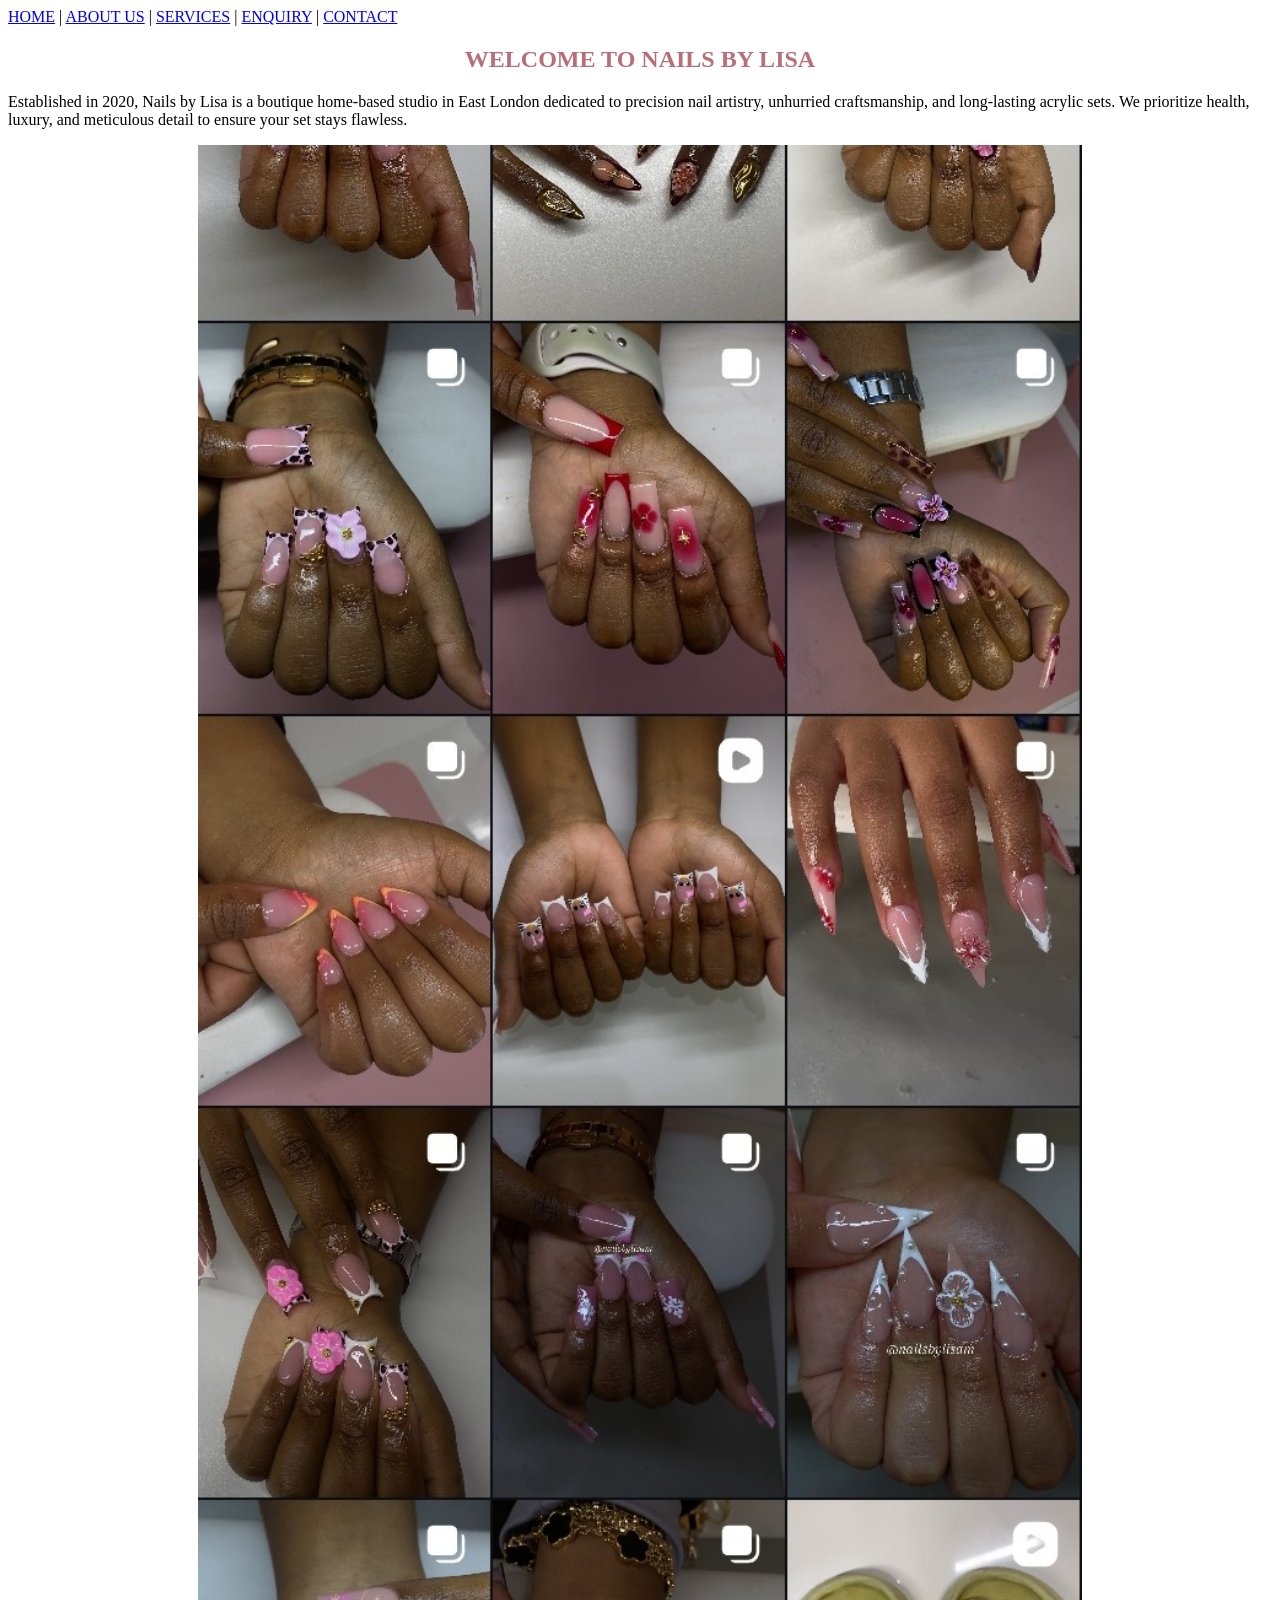
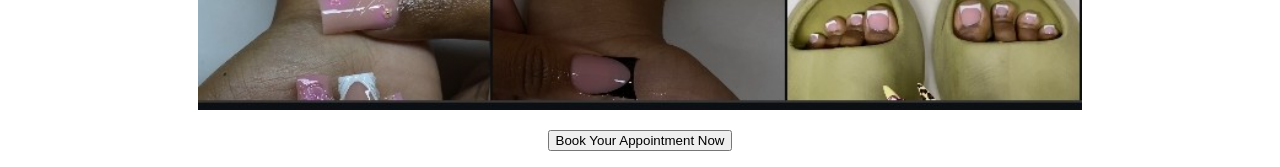
==== Pages/index.html @ 806fc765 "lisa nails" ====
<!DOCTYPE html>
<html lang="en">
<head>
    <meta charset="UTF-8">
    <meta name="viewport" content="width=device-width, initial-scale=1.0">
    <title>Nails by Lisa | Premier Home Studio in East London</title>
</head>
<body>

    <header>
        <!-- Navigation links -->
        <nav> 
            <a href="index.html">HOME</a> | 
            <a href="about.html">ABOUT US</a> | 
            <a href="services.html">SERVICES</a> | 
            <a href="enquiry.html">ENQUIRY</a> | 
            <a href="contact.html">CONTACT</a>
        </nav>
    </header>

    <!-- Main section -->
    <main> 
        <section id="home">
            <!-- Welcome message -->
            <h1 style="color: #B76E79; text-align: center;">WELCOME TO NAILS BY LISA</h1>
            
            <!-- Introduction -->
            <p>Established in 2020, Nails by Lisa is a boutique home-based studio in East London dedicated to precision nail artistry, unhurried craftsmanship, and long-lasting acrylic sets. We prioritize health, luxury, and meticulous detail to ensure your set stays flawless.</p>
            
            <!-- Image -->
<p style="text-align: center;">
  <img src="images/nail set1.jpeg" width="70%" height="70%">
</p>

           
            <p style="text-align: center;">
                <a href="contact.html">
                    <button type="button">Book Your Appointment Now</button>
                </a>
            </p>
        </section>
    </main>

</body>
</html>
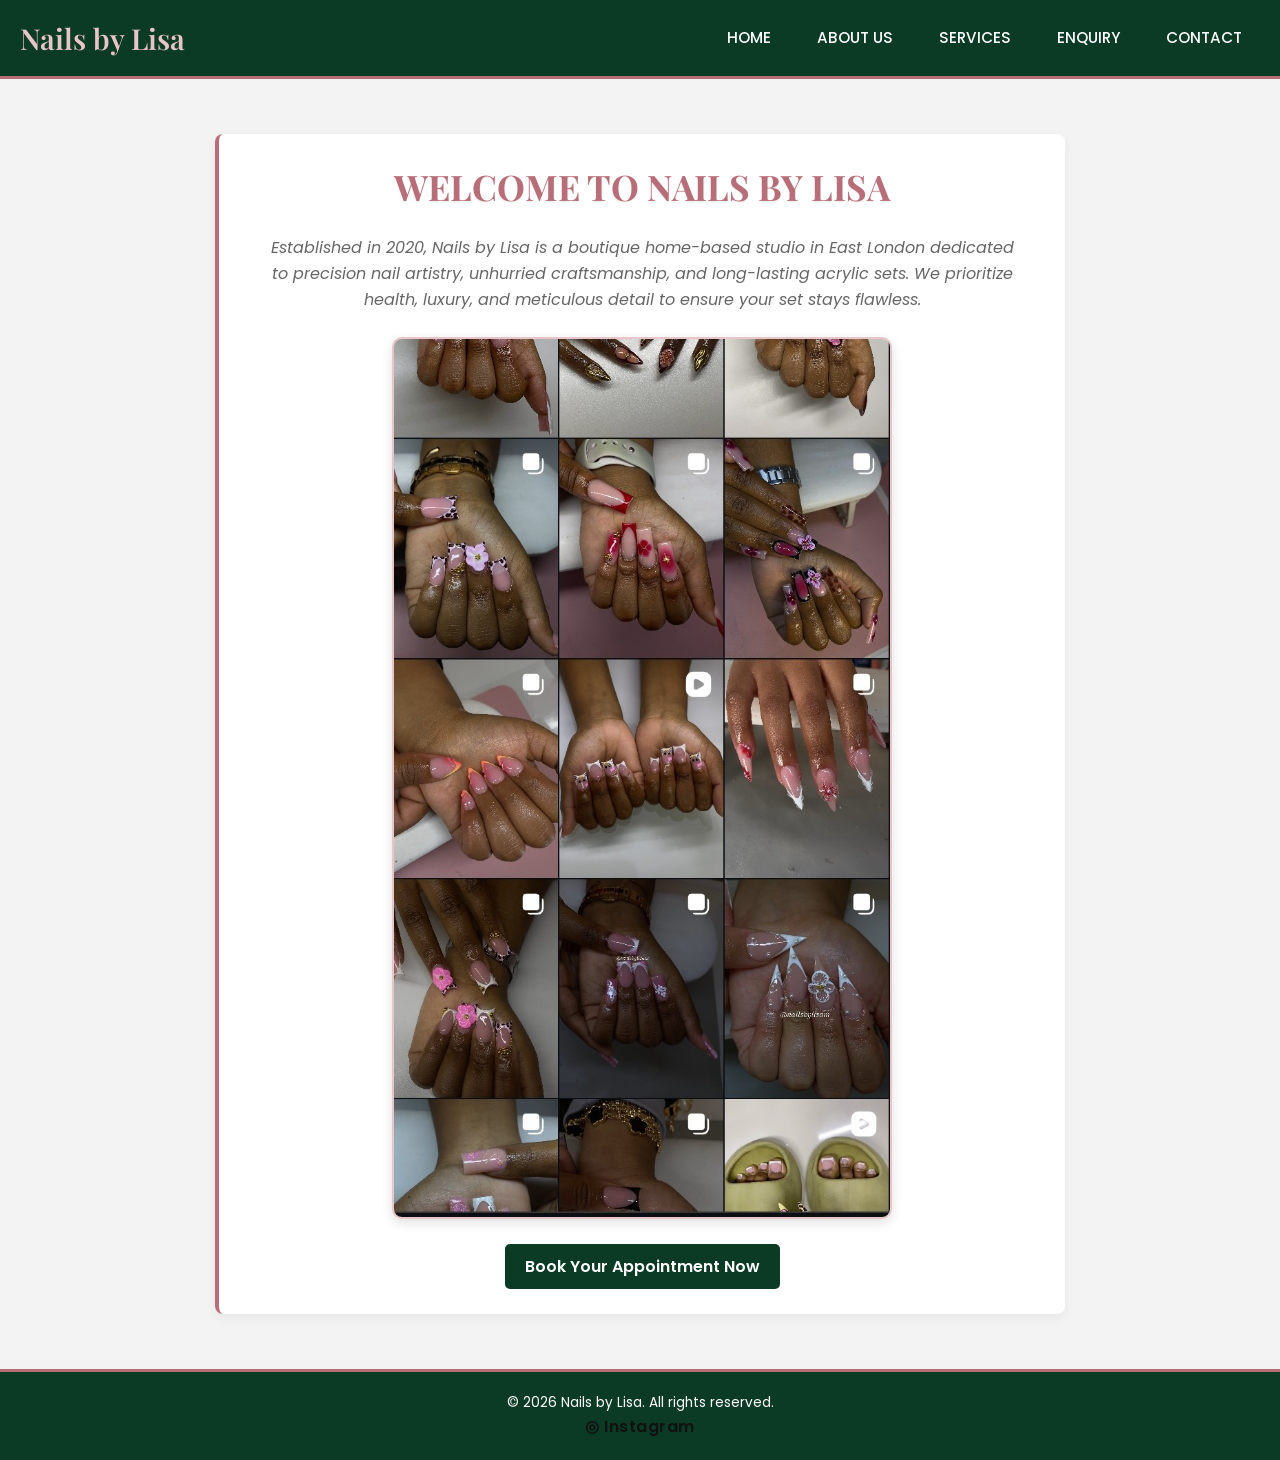
==== commit 1c8a7537: "Part2" ====
--- a/Pages/index.html
+++ b/Pages/index.html
@@ -3,43 +3,103 @@
 <head>
     <meta charset="UTF-8">
     <meta name="viewport" content="width=device-width, initial-scale=1.0">
+
     <title>Nails by Lisa | Premier Home Studio in East London</title>
+
+   <link rel="stylesheet" href="../css/style.css">
+   <link rel="icon" type="image/png" href="../assets/images/favicon.png">
 </head>
+
 <body>
 
+    <!-- HEADER -->
     <header>
-        <!-- Navigation links -->
-        <nav> 
-            <a href="index.html">HOME</a> | 
-            <a href="about.html">ABOUT US</a> | 
-            <a href="services.html">SERVICES</a> | 
-            <a href="enquiry.html">ENQUIRY</a> | 
-            <a href="contact.html">CONTACT</a>
+
+        <div class="logo">
+            <a href="index.html">Nails by Lisa</a>
+        </div>
+
+        <nav>
+            <ul class="nav-links">
+                <li>
+                    <a href="index.html">HOME</a>
+                </li>
+
+                <li>
+                    <a href="about.html">ABOUT US</a>
+                </li>
+
+                <li>
+                    <a href="services.html">SERVICES</a>
+                </li>
+
+                <li>
+                    <a href="enquiry.html">ENQUIRY</a>
+                </li>
+
+                <li>
+                    <a href="contact.html">CONTACT</a>
+                </li>
+            </ul>
         </nav>
+
     </header>
 
-    <!-- Main section -->
-    <main> 
+
+    <!-- MAIN CONTENT -->
+    <main>
+
         <section id="home">
-            <!-- Welcome message -->
-            <h1 style="color: #B76E79; text-align: center;">WELCOME TO NAILS BY LISA</h1>
-            
-            <!-- Introduction -->
-            <p>Established in 2020, Nails by Lisa is a boutique home-based studio in East London dedicated to precision nail artistry, unhurried craftsmanship, and long-lasting acrylic sets. We prioritize health, luxury, and meticulous detail to ensure your set stays flawless.</p>
-            
-            <!-- Image -->
-<p style="text-align: center;">
-  <img src="images/nail set1.jpeg" width="70%" height="70%">
-</p>
 
-           
-            <p style="text-align: center;">
-                <a href="contact.html">
-                    <button type="button">Book Your Appointment Now</button>
+            <h1 class="heading-pink">
+                WELCOME TO NAILS BY LISA
+            </h1>
+
+            <p id="myParagraph">
+                Established in 2020, Nails by Lisa is a boutique home-based
+                studio in East London dedicated to precision nail artistry,
+                unhurried craftsmanship, and long-lasting acrylic sets.
+                We prioritize health, luxury, and meticulous detail to ensure
+                your set stays flawless.
+            </p>
+
+
+            <!-- HERO IMAGE -->
+          <div class="hero-container">
+
+    <img 
+        src="../assets/images/nail set1.jpeg"
+        alt="Nails by Lisa Featured Set"
+        class="hero-img"
+    >
+
+</div>
+
+
+            <!-- BOOKING BUTTON -->
+            <div class="button-container">
+
+                <a href="contact.html" class="btn">
+                    Book Your Appointment Now
                 </a>
-            </p>
+
+            </div>
+
         </section>
+
     </main>
+
+<!--FOOTER-->
+<footer>
+    <p>&copy; 2026 Nails by Lisa. All rights reserved.</p>
+
+    <a href="https://www.instagram.com/nailsbylisam_/" 
+       target="_blank" 
+       rel="noopener noreferrer"
+       aria-label="Visit Nails by Lisa on Instagram">
+        ◎ Instagram
+    </a>
+</footer>
 
 </body>
 </html>
--- a/css/style.css
+++ b/css/style.css
@@ -0,0 +1,970 @@
+@import url('https://fonts.googleapis.com/css2?family=Playfair+Display:ital,wght@0,400..700;1,400..700&family=Poppins:wght@300;400;500;600&display=swap');
+
+
+/* =====================================================
+   BASIC RESET
+   ===================================================== */
+
+* {
+    margin: 0;
+    padding: 0;
+    border: 0;
+    box-sizing: border-box;
+    font-size: 100%;
+}
+
+
+/* =====================================================
+   BRAND COLORS
+   ===================================================== */
+
+:root {
+    --rose-gold: #B76E79;
+    --rose-gold-light: #E8C5C8;
+    --emerald: #0B3B24;
+    --deep-black: #111111;
+    --white: #FFFFFF;
+    --light-grey: #F3F3F3;
+    --dark-grey: #444444;
+}
+
+
+/* =====================================================
+   BODY
+   ===================================================== */
+
+body {
+    background-color: var(--light-grey);
+    color: var(--deep-black);
+    font-family: 'Poppins', sans-serif;
+    line-height: 1.6;
+}
+
+
+/* =====================================================
+   HEADER
+   ===================================================== */
+
+header {
+    display: flex;
+    justify-content: space-between;
+    align-items: center;
+
+    padding: 15px 20px;
+
+    background-color: var(--emerald);
+
+    border-bottom: 3px solid var(--rose-gold);
+
+    position: relative;
+}
+
+
+/* Logo */
+
+header .logo a {
+    color: var(--rose-gold-light);
+
+    text-decoration: none;
+
+    font-family: 'Playfair Display', Georgia, serif;
+
+    font-size: 1.8rem;
+
+    font-weight: 600;
+}
+
+
+/* Header image/logo if used */
+
+header img {
+    max-width: 150px;
+    height: auto;
+}
+
+
+/* =====================================================
+   MAIN
+   ===================================================== */
+
+main {
+    background-color: var(--light-grey);
+
+    padding: 30px 15px;
+
+    min-height: 70vh;
+}
+
+
+/* =====================================================
+   HEADINGS
+   ===================================================== */
+
+h1 {
+    text-align: center;
+
+    color: var(--rose-gold);
+
+    font-family: 'Playfair Display', Georgia, serif;
+
+    font-size: 2.2rem;
+
+    margin-bottom: 20px;
+
+    text-shadow:
+        0 1px 2px rgba(0, 0, 0, 0.1);
+}
+
+
+h2 {
+    text-align: center;
+
+    text-transform: uppercase;
+
+    color: var(--emerald);
+
+    font-family: 'Playfair Display', Georgia, serif;
+
+    font-size: 1.6rem;
+
+    margin: 20px 0;
+
+    position: relative;
+}
+
+
+/* Decorative line underneath h2 */
+
+h2::after {
+    content: "";
+
+    display: block;
+
+    width: 60px;
+
+    height: 2px;
+
+    margin: 8px auto 0;
+
+    background-color: var(--rose-gold);
+}
+
+
+h3 {
+    text-align: center;
+
+    color: var(--deep-black);
+
+    font-family: 'Playfair Display', Georgia, serif;
+
+    font-size: 1.2rem;
+
+    margin-bottom: 10px;
+}
+
+
+/* =====================================================
+   PARAGRAPHS
+   ===================================================== */
+
+#myParagraph {
+    text-align: center;
+
+    font-style: italic;
+
+    color: #666666;
+
+    max-width: 750px;
+
+    margin: 0 auto 20px;
+}
+
+
+p {
+    line-height: 1.6;
+}
+
+
+/* =====================================================
+   SECTIONS
+   ===================================================== */
+
+section {
+    max-width: 850px;
+
+    margin: 25px auto;
+
+    padding: 25px;
+
+    background-color: var(--white);
+
+    border-left: 4px solid var(--rose-gold);
+
+    border-radius: 8px;
+
+    box-shadow: 0 4px 12px rgba(0, 0, 0, 0.05);
+}
+
+
+/* =====================================================
+   NAVIGATION
+   ===================================================== */
+
+.nav-links {
+    list-style-type: none;
+
+    padding: 0;
+
+    margin: 0;
+
+    display: flex;
+
+    justify-content: center;
+
+    align-items: center;
+
+    gap: 10px;
+
+    background-color: transparent;
+}
+
+
+.nav-links a {
+    display: block;
+
+    color: var(--white);
+
+    text-decoration: none;
+
+    padding: 10px 18px;
+
+    font-size: 0.95rem;
+
+    font-weight: 500;
+
+    transition:
+        background-color 0.3s,
+        transform 0.2s;
+
+    border-radius: 5px;
+}
+
+
+.nav-links a:hover {
+    background-color: var(--rose-gold);
+
+    color: var(--white);
+
+    transform: scale(1.05);
+}
+
+
+/* =====================================================
+   HERO IMAGE
+   ===================================================== */
+
+.hero-container {
+    display: flex;
+
+    justify-content: center;
+
+    align-items: center;
+
+    margin: 25px 0;
+}
+
+
+.hero-img {
+    width: 100%;
+
+    max-width: 500px;
+
+    height: auto;
+
+    display: block;
+
+    border: 2px solid var(--rose-gold-light);
+
+    border-radius: 10px;
+
+    box-shadow: 0 4px 12px rgba(0, 0, 0, 0.12);
+
+    transition: transform 0.3s ease;
+}
+
+
+.hero-img:hover {
+    transform: scale(1.03);
+}
+
+
+/* =====================================================
+   GALLERY
+   ===================================================== */
+
+.gallery {
+    display: flex;
+
+    flex-wrap: wrap;
+
+    justify-content: center;
+
+    gap: 15px;
+
+    padding: 20px;
+
+    background-color: var(--white);
+
+    margin: 20px 0;
+}
+
+
+.gallery img {
+    width: 180px;
+
+    height: 180px;
+
+    object-fit: cover;
+
+    border: 2px solid var(--rose-gold-light);
+
+    border-radius: 8px;
+
+    box-shadow: 0 4px 8px rgba(0, 0, 0, 0.08);
+
+    transition:
+        transform 0.3s ease,
+        box-shadow 0.3s ease;
+}
+
+
+.gallery img:hover {
+    transform: scale(1.04);
+
+    box-shadow: 0 6px 14px rgba(0, 0, 0, 0.15);
+}
+
+
+/* =====================================================
+   MAP
+   ===================================================== */
+
+.map {
+    display: flex;
+
+    justify-content: center;
+
+    align-items: center;
+
+    width: 100%;
+}
+
+
+/* =====================================================
+   STAFF SECTION
+   ===================================================== */
+
+.staff-container {
+    display: flex;
+
+    flex-wrap: wrap;
+
+    justify-content: center;
+
+    gap: 20px;
+
+    padding: 20px;
+
+    background-color: #F9F9F9;
+}
+
+
+.staff-member {
+    background: var(--white);
+
+    border-radius: 12px;
+
+    box-shadow: 0 4px 8px rgba(0, 0, 0, 0.1);
+
+    padding: 15px;
+
+    width: 200px;
+
+    text-align: center;
+
+    transition:
+        transform 0.3s ease,
+        box-shadow 0.3s ease;
+}
+
+
+.staff-member:hover {
+    transform: translateY(-5px);
+
+    box-shadow: 0 6px 12px rgba(0, 0, 0, 0.15);
+}
+
+
+.staff-img {
+    width: 100%;
+
+    height: 200px;
+
+    object-fit: cover;
+
+    border-radius: 10px;
+
+    margin-bottom: 10px;
+}
+
+
+.staff-member p {
+    font-size: 16px;
+
+    font-weight: bold;
+
+    color: #333333;
+
+    line-height: 1.4;
+}
+
+
+/* =====================================================
+   CONTACT FORM
+   ===================================================== */
+
+.contact-form {
+    max-width: 600px;
+
+    margin: 40px auto;
+
+    padding: 20px;
+
+    background-color: var(--white);
+
+    border-radius: 10px;
+
+    box-shadow: 0 4px 8px rgba(0, 0, 0, 0.1);
+
+    font-family: Arial, sans-serif;
+}
+
+
+.contact-form table {
+    width: 100%;
+
+    border-collapse: collapse;
+}
+
+
+.contact-form td {
+    padding: 10px 5px;
+
+    vertical-align: top;
+
+    font-size: 14px;
+
+    color: #333333;
+}
+
+
+.contact-form input[type="text"],
+.contact-form input[type="email"],
+.contact-form input[type="tel"],
+.contact-form textarea {
+    width: 100%;
+
+    padding: 8px;
+
+    border: 1px solid #CCCCCC;
+
+    border-radius: 6px;
+
+    font-size: 14px;
+
+    box-sizing: border-box;
+}
+
+
+.contact-form textarea {
+    min-height: 100px;
+
+    resize: vertical;
+}
+
+
+.contact-form input[type="submit"] {
+    padding: 10px 15px;
+
+    background-color: var(--emerald);
+
+    color: var(--white);
+
+    border: none;
+
+    border-radius: 6px;
+
+    font-size: 15px;
+
+    cursor: pointer;
+
+    transition: background 0.3s ease;
+}
+
+
+.contact-form input[type="submit"]:hover {
+    background-color: var(--rose-gold);
+}
+
+
+/* =====================================================
+   ERROR MESSAGE
+   ===================================================== */
+
+.error {
+    color: red;
+
+    font-size: 16px;
+}
+
+
+/* =====================================================
+   SOCIAL MEDIA
+   ===================================================== */
+
+.socials {
+    display: flex;
+
+    justify-content: center;
+
+    gap: 20px;
+
+    margin: 10px 0;
+}
+
+
+.socials a {
+    font-size: 24px;
+
+    color: var(--rose-gold-light);
+
+    text-decoration: none;
+
+    transition: color 0.3s;
+}
+
+
+.socials a:hover {
+    color: var(--white);
+}
+
+
+/* =====================================================
+   BUTTONS
+   ===================================================== */
+
+.button-container {
+    text-align: center;
+
+    margin-top: 20px;
+}
+
+
+.btn,
+button,
+input[type="submit"] {
+    display: inline-block;
+
+    padding: 10px 20px;
+
+    background-color: var(--emerald);
+
+    color: var(--white);
+
+    border: none;
+
+    border-radius: 5px;
+
+    font-size: 16px;
+
+    font-weight: 600;
+
+    cursor: pointer;
+
+    text-decoration: none;
+
+    transition:
+        background-color 0.3s ease,
+        transform 0.2s ease;
+}
+
+
+.btn:hover,
+button:hover,
+input[type="submit"]:hover {
+    background-color: var(--rose-gold);
+
+    color: var(--white);
+
+    transform: translateY(-2px);
+}
+
+
+/* =====================================================
+   FORM CONTAINER
+   ===================================================== */
+
+.form-container {
+    background-color: var(--white);
+
+    max-width: 600px;
+
+    margin: 0 auto;
+
+    padding: 20px;
+
+    border-radius: 8px;
+
+    box-shadow: 0 0 8px rgba(0, 0, 0, 0.1);
+}
+
+
+.form-container label {
+    display: block;
+
+    margin-top: 15px;
+
+    font-weight: bold;
+}
+
+
+.form-container input[type="text"],
+.form-container input[type="email"],
+.form-container input[type="tel"],
+.form-container select,
+.form-container textarea {
+    width: 100%;
+
+    padding: 10px;
+
+    margin-top: 5px;
+
+    border: 1px solid #CCCCCC;
+
+    border-radius: 5px;
+
+    box-sizing: border-box;
+
+    font-size: 14px;
+}
+
+
+.form-container textarea {
+    resize: vertical;
+
+    height: 100px;
+}
+
+
+/* =====================================================
+   ENQUIRY TYPE
+   ===================================================== */
+
+.enquiry-type {
+    margin-top: 10px;
+}
+
+
+.enquiry-type label {
+    display: inline-block;
+
+    margin-right: 15px;
+
+    font-weight: normal;
+}
+
+
+input[type="radio"] {
+    margin-right: 5px;
+}
+
+
+/* =====================================================
+   BANKING CARD
+   ===================================================== */
+
+.banking-card {
+    background-color: #F4F7F5;
+
+    border: 1px dashed var(--emerald);
+
+    padding: 15px;
+
+    border-radius: 6px;
+
+    margin-top: 15px;
+}
+
+
+/* =====================================================
+   ACCORDION
+   ===================================================== */
+
+.accordion {
+    background-color: #EEEEEE;
+
+    color: var(--deep-black);
+
+    cursor: pointer;
+
+    padding: 14px;
+
+    border: none;
+
+    width: 100%;
+
+    text-align: center;
+
+    font-weight: 600;
+
+    transition: background-color 0.3s;
+}
+
+
+.accordion:hover {
+    background-color: var(--rose-gold-light);
+}
+
+
+/*
+   NOTE:
+   .panel uses display:none in your original example,
+   which requires JavaScript to make it open.
+   For pure CSS, we leave the panel visible.
+*/
+
+.panel {
+    padding: 15px;
+
+    background-color: var(--white);
+
+    border: 1px solid #EEEEEE;
+
+    overflow: hidden;
+}
+
+
+/* =====================================================
+   RESPONSIVE TEXT
+   ===================================================== */
+
+.responsive-text {
+    font-size: 1rem;
+
+    line-height: 1.5;
+}
+
+
+/* =====================================================
+   VIDEO
+   ===================================================== */
+
+.vid {
+    width: 100%;
+
+    height: auto;
+
+    display: flex;
+
+    justify-content: center;
+
+    align-items: center;
+}
+
+
+/* =====================================================
+   TIMESTAMP
+   ===================================================== */
+
+.timestamp {
+    color: var(--white);
+
+    font-weight: bold;
+
+    font-size: medium;
+
+    text-align: center;
+}
+
+
+/* =====================================================
+   MOBILE RESPONSIVE DESIGN
+   ===================================================== */
+
+@media (max-width: 768px) {
+
+    header {
+        flex-direction: column;
+
+        gap: 15px;
+
+        padding: 15px;
+    }
+
+
+    .nav-links {
+        display: flex;
+
+        flex-direction: column;
+
+        width: 100%;
+
+        background-color: var(--emerald);
+
+        gap: 5px;
+    }
+
+
+    .nav-links li {
+        width: 100%;
+
+        text-align: center;
+    }
+
+
+    .nav-links a {
+        width: 100%;
+
+        padding: 10px;
+    }
+
+
+    main {
+        padding: 20px 10px;
+    }
+
+
+    section {
+        padding: 20px 15px;
+    }
+
+
+    h1 {
+        font-size: 1.8rem;
+    }
+
+
+    h2 {
+        font-size: 1.4rem;
+    }
+
+
+    .gallery img {
+        width: 140px;
+
+        height: 140px;
+    }
+
+
+    .staff-member {
+        width: 100%;
+
+        max-width: 280px;
+    }
+
+
+    .responsive-text {
+        font-size: 0.875rem;
+
+        line-height: 1.4;
+
+        text-align: justify;
+    }
+
+
+    .vid {
+        width: 100%;
+
+        max-height: 15.625rem;
+    }
+}
+
+
+/* =====================================================
+   SMALL PHONES
+   ===================================================== */
+
+@media (max-width: 480px) {
+
+    header {
+        padding: 12px;
+    }
+
+
+    header .logo a {
+        font-size: 1.4rem;
+    }
+
+
+    h1 {
+        font-size: 1.6rem;
+    }
+
+
+    section {
+        padding: 18px 12px;
+    }
+
+
+    .gallery img {
+        width: 120px;
+
+        height: 120px;
+    }
+
+
+    .btn,
+    button,
+    input[type="submit"] {
+        width: 100%;
+
+        text-align: center;
+    }
+}
+
+
+/* =====================================================
+   FOOTER
+   ===================================================== */
+
+footer {
+    background-color: var(--emerald);
+
+    border-top: 3px solid var(--rose-gold);
+
+    padding: 20px;
+
+    text-align: center;
+}
+
+
+footer p {
+    color: var(--white);
+
+    font-size: 0.85rem;
+}
+
+/* Instagram link in footer */
+footer a {
+    color: var(--accent);
+    text-decoration: none;
+    font-weight: 600;
+    font-size: 1rem;
+    letter-spacing: 0.5px;
+    transition: 0.3s ease;
+}
+
+footer a:hover {
+    color: var(--secondary);
+    text-decoration: underline;
+}
